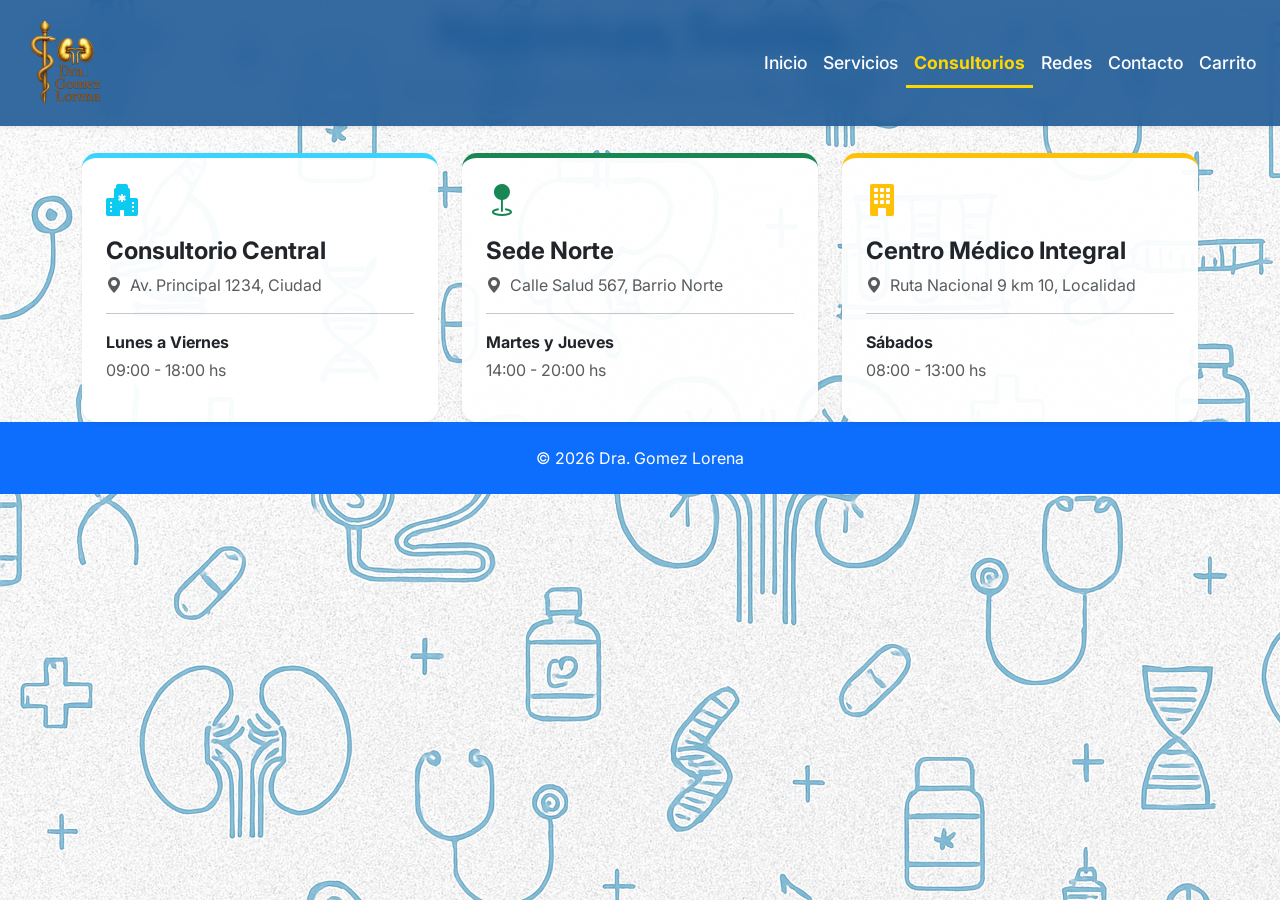
==== consultorios.html @ 336634b4 "Publicación limpia consolidada" ====
<!DOCTYPE html>
<html lang="es">

<head>
    <meta charset="utf-8" />
    <meta name="viewport" content="width=device-width, initial-scale=1.0" />
    <title>Consultorios - Dra Gomez Lorena</title>
    <link rel="icon" type="image/png" href="favicon.png" />
    <link href="https://fonts.googleapis.com/css2?family=Inter:wght@400;500;700&display=swap" rel="stylesheet">
    <link rel="stylesheet" href="https://cdn.jsdelivr.net/npm/bootstrap@5.3.3/dist/css/bootstrap.min.css">
    <link rel="stylesheet" href="https://cdn.jsdelivr.net/npm/bootstrap-icons@1.11.3/font/bootstrap-icons.min.css">
    <link rel="stylesheet" href="css/app.css" />
</head>

<body>
    <header>
        <nav class="navbar navbar-expand-lg px-3 fixed-top shadow-sm">
            <div class="container-fluid px-0">
                <a class="navbar-brand ps-0" href="index.html">
                    <img src="iconos/GomezIconDorado.png" alt="Logo" style="height: 100px;" />
                </a>
                <button class="navbar-toggler border-warning" type="button" data-bs-toggle="collapse" data-bs-target="#navbarNav">
                    <span class="navbar-toggler-icon"></span>
                </button>
                <div class="collapse navbar-collapse" id="navbarNav">
                    <ul class="navbar-nav ms-auto">
                        <li class="nav-item"><a class="nav-link" href="index.html">Inicio</a></li>
                        <li class="nav-item"><a class="nav-link" href="servicios.html">Servicios</a></li>
                        <li class="nav-item"><a class="nav-link active" href="consultorios.html">Consultorios</a></li>
                        <li class="nav-item"><a class="nav-link" href="redes.html">Redes</a></li>
                        <li class="nav-item"><a class="nav-link" href="contacto.html">Contacto</a></li>
                        <li class="nav-item"><a class="nav-link" href="carrito.html">Carrito</a></li>
                    </ul>
                </div>
            </div>
        </nav>
    </header>

    <main class="contenido-principal container">
        <div class="text-center mb-5">
            <h1 class="display-4 text-primary fw-bold">Nuestras Sedes</h1>
            <p class="lead text-muted">Estamos cerca tuyo para brindarte la mejor atención.</p>
        </div>

        <div class="row g-4 justify-content-center">
            <!-- Sede 1 -->
            <div class="col-md-6 col-lg-4">
                <div class="tarjeta-ubicacion h-100 p-4 shadow-sm borde-info-personalizado">
                    <div class="mb-3 text-info h2"><i class="bi bi-hospital-fill"></i></div>
                    <h3 class="h4 fw-bold">Consultorio Central</h3>
                    <p class="text-muted"><i class="bi bi-geo-alt-fill me-2"></i>Av. Principal 1234, Ciudad</p>
                    <hr>
                    <p class="mb-1"><strong>Lunes a Viernes</strong></p>
                    <p class="text-muted">09:00 - 18:00 hs</p>
                </div>
            </div>

            <!-- Sede 2 -->
            <div class="col-md-6 col-lg-4">
                <div class="tarjeta-ubicacion h-100 p-4 shadow-sm borde-exito-personalizado">
                    <div class="mb-3 text-success h2"><i class="bi bi-geo-fill"></i></div>
                    <h3 class="h4 fw-bold">Sede Norte</h3>
                    <p class="text-muted"><i class="bi bi-geo-alt-fill me-2"></i>Calle Salud 567, Barrio Norte</p>
                    <hr>
                    <p class="mb-1"><strong>Martes y Jueves</strong></p>
                    <p class="text-muted">14:00 - 20:00 hs</p>
                </div>
            </div>

            <!-- Sede 3 -->
            <div class="col-md-6 col-lg-4">
                <div class="tarjeta-ubicacion h-100 p-4 shadow-sm borde-alerta-personalizado">
                    <div class="mb-3 text-warning h2"><i class="bi bi-building-fill"></i></div>
                    <h3 class="h4 fw-bold">Centro Médico Integral</h3>
                    <p class="text-muted"><i class="bi bi-geo-alt-fill me-2"></i>Ruta Nacional 9 km 10, Localidad</p>
                    <hr>
                    <p class="mb-1"><strong>Sábados</strong></p>
                    <p class="text-muted">08:00 - 13:00 hs</p>
                </div>
            </div>
        </div>
    </main>

    <footer class="bg-primary text-white py-4 mt-auto">
        <div class="container text-center">
            <p class="mb-0">&copy; 2026 Dra. Gomez Lorena</p>
        </div>
    </footer>

    <script src="https://cdn.jsdelivr.net/npm/bootstrap@5.3.3/dist/js/bootstrap.bundle.min.js"></script>
</body>

</html>
---- css/app.css ----
/* --- VARIABLES --- */
:root {
    --azul-principal: #1e5a96;
    --dorado-acento: #FFD700;
    --fondo-premium: rgba(255, 255, 255, 0.95);
}

/* --- BASE --- */
html, body {
    font-family: 'Inter', sans-serif;
    height: 100%;
}

body {
    background-image: url('../iconos/fondo.png');
    background-repeat: repeat;
    background-attachment: fixed;
    background-color: #f0f0f0;
}

/* --- NAVEGACIÓN --- */
.navbar {
    min-height: 100px;
    background-color: rgba(30, 90, 150, 0.9) !important;
    backdrop-filter: blur(10px);
    box-shadow: 0 4px 15px rgba(0, 0, 0, 0.3);
}

.nav-desplazamiento {
    min-height: 70px;
    background-color: rgba(30, 90, 150, 0.95) !important;
    box-shadow: 0 6px 16px rgba(0, 0, 0, 0.4);
}

.navbar-nav .nav-link {
    font-size: 1.1rem;
    padding-top: 0.75rem;
    padding-bottom: 0.75rem;
    color: #ffffff !important;
    font-weight: 500;
    display: flex;
    align-items: center;
}

.navbar-nav .nav-link .bi {
    font-size: 1.4rem;
    margin-right: 0.5rem;
}

.navbar-nav .nav-link:hover,
.navbar-nav .nav-link:hover .bi {
    color: var(--dorado-acento) !important;
}

.navbar-nav .nav-link.active {
    color: var(--dorado-acento) !important;
    font-weight: 700;
    border-bottom: 3px solid var(--dorado-acento);
    padding-bottom: calc(0.75rem - 3px);
}

.navbar-nav .nav-link.active .bi {
    color: var(--dorado-acento) !important;
}

.navbar-toggler {
    border-color: var(--dorado-acento);
}

.navbar-toggler-icon {
    filter: invert(1) grayscale(100%) brightness(200%);
}

/* --- COMPONENTES --- */
.tarjeta-premium {
    background: var(--fondo-premium);
    border: none;
    border-radius: 20px;
    box-shadow: 0 10px 30px rgba(0,0,0,0.1);
}

.seccion-principal {
    padding-top: 200px;
    padding-bottom: 100px;
}

.tarjeta-servicio {
    border: none;
    border-radius: 15px;
    background: var(--fondo-premium);
}

.tarjeta-ubicacion {
    border: none;
    border-radius: 15px;
    background: var(--fondo-premium);
}

.borde-exito-personalizado { border-top: 5px solid #198754 !important; }
.borde-info-personalizado { border-top: 5px solid #0dcafecf !important; }
.borde-alerta-personalizado { border-top: 5px solid #ffc107 !important; }

.enlace-icono-social {
    color: inherit;
    text-decoration: none;
}

.tarjeta-social {
    background: rgba(255,255,255,0.85);
    backdrop-filter: blur(5px);
    border-radius: 20px;
    padding: 3rem;
}

footer {
    background-color: var(--azul-principal) !important;
}

.text-primary { color: var(--azul-principal) !important; }
.btn-primary {
    background-color: var(--azul-principal);
    border-color: var(--azul-principal);
}
.btn-primary:hover {
    background-color: #164a7d;
    border-color: #164a7d;
}
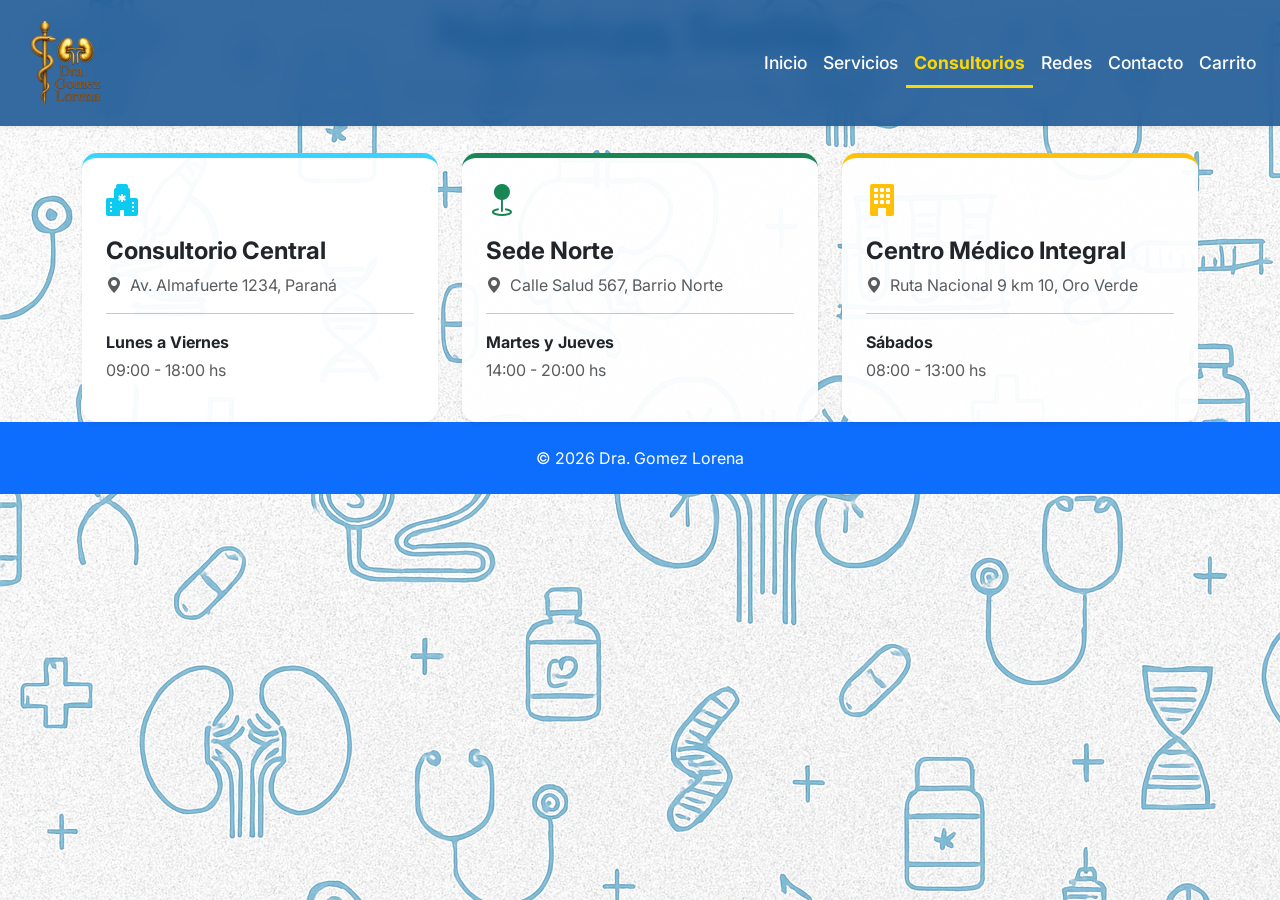
==== commit 2931d467: "Actualizar ubicaciones en consultorios.html" ====
--- a/consultorios.html
+++ b/consultorios.html
@@ -19,7 +19,8 @@
                 <a class="navbar-brand ps-0" href="index.html">
                     <img src="iconos/GomezIconDorado.png" alt="Logo" style="height: 100px;" />
                 </a>
-                <button class="navbar-toggler border-warning" type="button" data-bs-toggle="collapse" data-bs-target="#navbarNav">
+                <button class="navbar-toggler border-warning" type="button" data-bs-toggle="collapse"
+                    data-bs-target="#navbarNav">
                     <span class="navbar-toggler-icon"></span>
                 </button>
                 <div class="collapse navbar-collapse" id="navbarNav">
@@ -48,7 +49,7 @@
                 <div class="tarjeta-ubicacion h-100 p-4 shadow-sm borde-info-personalizado">
                     <div class="mb-3 text-info h2"><i class="bi bi-hospital-fill"></i></div>
                     <h3 class="h4 fw-bold">Consultorio Central</h3>
-                    <p class="text-muted"><i class="bi bi-geo-alt-fill me-2"></i>Av. Principal 1234, Ciudad</p>
+                    <p class="text-muted"><i class="bi bi-geo-alt-fill me-2"></i>Av. Almafuerte 1234, Paraná</p>
                     <hr>
                     <p class="mb-1"><strong>Lunes a Viernes</strong></p>
                     <p class="text-muted">09:00 - 18:00 hs</p>
@@ -72,7 +73,7 @@
                 <div class="tarjeta-ubicacion h-100 p-4 shadow-sm borde-alerta-personalizado">
                     <div class="mb-3 text-warning h2"><i class="bi bi-building-fill"></i></div>
                     <h3 class="h4 fw-bold">Centro Médico Integral</h3>
-                    <p class="text-muted"><i class="bi bi-geo-alt-fill me-2"></i>Ruta Nacional 9 km 10, Localidad</p>
+                    <p class="text-muted"><i class="bi bi-geo-alt-fill me-2"></i>Ruta Nacional 9 km 10, Oro Verde</p>
                     <hr>
                     <p class="mb-1"><strong>Sábados</strong></p>
                     <p class="text-muted">08:00 - 13:00 hs</p>
@@ -90,4 +91,4 @@
     <script src="https://cdn.jsdelivr.net/npm/bootstrap@5.3.3/dist/js/bootstrap.bundle.min.js"></script>
 </body>
 
-</html>
+</html>
